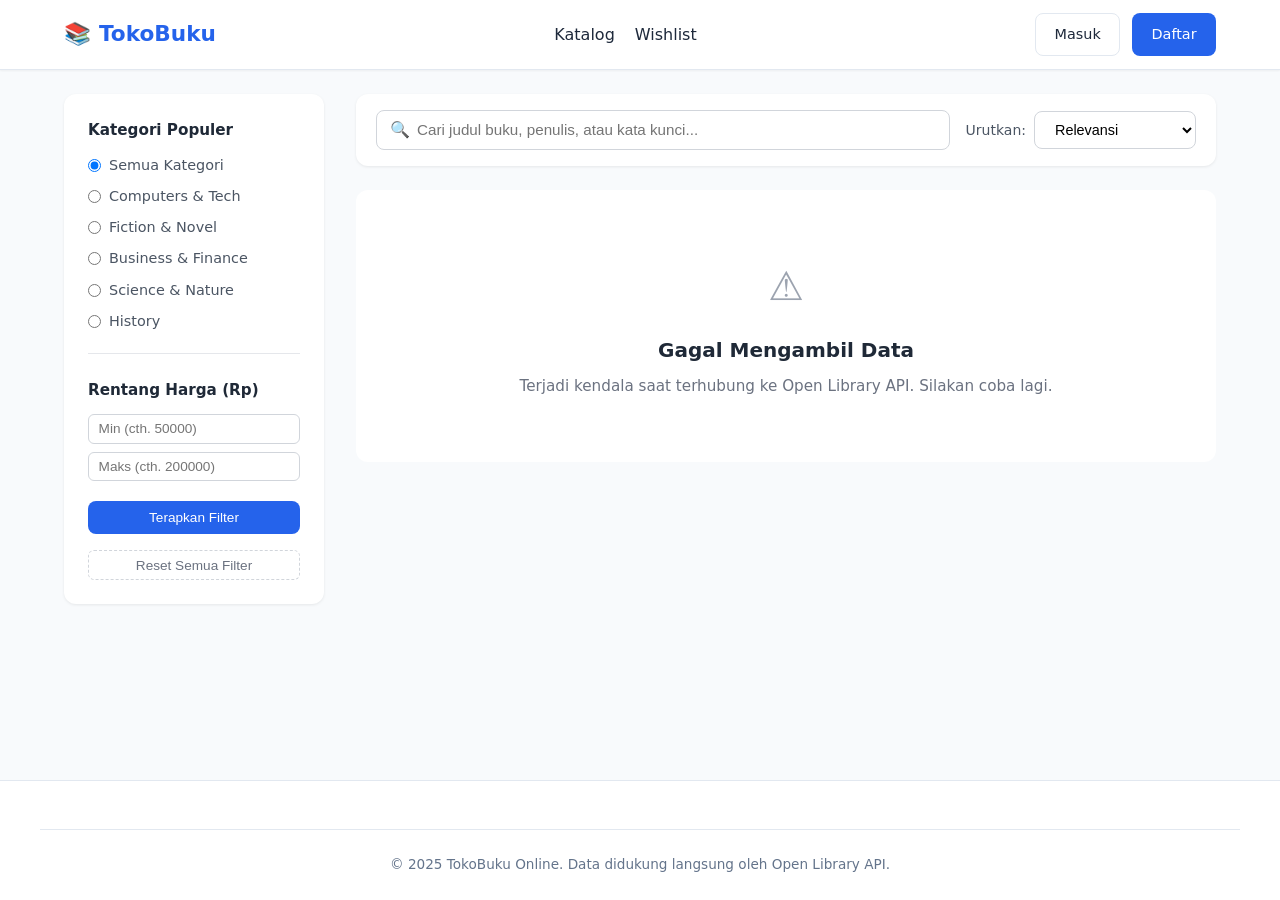
==== index.html @ 6f8fcbac "(no commit message provided) Co-authored-by: aider (gemini/gemini-3.5-flash) <aider@aider.chat>" ====
<!DOCTYPE html>
<html lang="id">
<head>
  <meta charset="UTF-8">
  <meta name="viewport" content="width=device-width, initial-scale=1.0">
  <title>Katalog Buku Online - Temukan Buku Favoritmu</title>
  <link rel="stylesheet" href="css/main.css">
  <link rel="stylesheet" href="css/catalog.css">
</head>
<body>
  <!-- Header / Navigation -->
  <header class="navbar">
    <div class="container">
      <a href="index.html" class="navbar-brand">
        📚 <span>TokoBuku</span>
      </a>

      <nav class="navbar-nav">
        <a href="index.html" class="nav-link">Katalog</a>
        <a href="wishlist.html" class="nav-link">Wishlist</a>
      </nav>

      <div class="navbar-user" id="authNavContainer">
        <!-- Dynamic via auth status -->
        <a href="login.html" class="btn btn-outline" id="navLoginBtn">Masuk</a>
        <a href="register.html" class="btn btn-primary" id="navRegisterBtn">Daftar</a>
      </div>
    </div>
  </header>

  <!-- Main Catalog Content -->
  <main class="container catalog-container">
    <!-- Filter Sidebar -->
    <aside class="catalog-sidebar">
      <div class="filter-section">
        <div class="filter-title">
          <span>Kategori Populer</span>
        </div>
        <div class="filter-options" id="categoryFilterGroup">
          <label class="filter-option">
            <input type="radio" name="category" value="" checked>
            <span>Semua Kategori</span>
          </label>
          <label class="filter-option">
            <input type="radio" name="category" value="Computers">
            <span>Computers &amp; Tech</span>
          </label>
          <label class="filter-option">
            <input type="radio" name="category" value="Fiction">
            <span>Fiction &amp; Novel</span>
          </label>
          <label class="filter-option">
            <input type="radio" name="category" value="Business">
            <span>Business &amp; Finance</span>
          </label>
          <label class="filter-option">
            <input type="radio" name="category" value="Science">
            <span>Science &amp; Nature</span>
          </label>
          <label class="filter-option">
            <input type="radio" name="category" value="History">
            <span>History</span>
          </label>
        </div>
      </div>

      <div class="filter-section">
        <div class="filter-title">
          <span>Rentang Harga (Rp)</span>
        </div>
        <div class="price-range-inputs">
          <div class="price-input-group">
            <input type="number" id="minPriceInput" placeholder="Min (cth. 50000)" min="0" step="5000">
          </div>
          <div class="price-input-group">
            <input type="number" id="maxPriceInput" placeholder="Maks (cth. 200000)" min="0" step="5000">
          </div>
          <button type="button" class="btn btn-primary btn-filter-apply" id="applyPriceFilterBtn">Terapkan Filter</button>
          <button type="button" class="btn-filter-reset" id="resetFilterBtn">Reset Semua Filter</button>
        </div>
      </div>
    </aside>

    <!-- Catalog Main Area -->
    <section class="catalog-content">
      <!-- Toolbar: Search Bar & Sorting -->
      <div class="catalog-toolbar">
        <div class="search-box-wrapper">
          <span class="search-icon">🔍</span>
          <input type="text" id="searchInput" class="search-input" placeholder="Cari judul buku, penulis, atau kata kunci...">
        </div>

        <div class="sort-wrapper">
          <label for="sortSelect" class="sort-label">Urutkan:</label>
          <select id="sortSelect" class="sort-select">
            <option value="default">Relevansi</option>
            <option value="price-asc">Harga: Termurah</option>
            <option value="price-desc">Harga: Termahal</option>
            <option value="title-asc">Judul (A-Z)</option>
          </select>
        </div>
      </div>

      <!-- Books Grid Container -->
      <div class="books-grid" id="booksGrid">
        <!-- Rendered dynamically -->
      </div>
    </section>
  </main>

  <footer class="footer">
    <div class="container footer-bottom">
      <p>&copy; 2025 TokoBuku Online. Data didukung langsung oleh Open Library API.</p>
    </div>
  </footer>

  <script type="module" src="js/pages/catalog.js"></script>
</body>
</html>
---- css/main.css ----
:root {
  --primary-color: #2563eb;
  --primary-hover: #1d4ed8;
  --secondary-color: #64748b;
  --secondary-hover: #475569;
  --background-color: #f8fafc;
  --card-background: #ffffff;
  --text-color: #1e293b;
  --text-muted: #64748b;
  --border-color: #e2e8f0;
  --success-color: #16a34a;
  --success-bg: #dcfce7;
  --danger-color: #dc2626;
  --danger-bg: #fee2e2;
  --font-family: 'Inter', system-ui, -apple-system, BlinkMacSystemFont, 'Segoe UI', Roboto, Oxygen, Ubuntu, Cantarell, sans-serif;
  --container-width: 1200px;
  --header-height: 70px;
  --shadow-sm: 0 1px 2px 0 rgba(0, 0, 0, 0.05);
  --shadow-md: 0 4px 6px -1px rgba(0, 0, 0, 0.1), 0 2px 4px -1px rgba(0, 0, 0, 0.06);
  --transition: all 0.2s ease-in-out;
  --radius: 8px;
}

* {
  box-sizing: border-box;
  margin: 0;
  padding: 0;
}

body {
  font-family: var(--font-family);
  background-color: var(--background-color);
  color: var(--text-color);
  line-height: 1.6;
  min-height: 100vh;
  display: flex;
  flex-direction: column;
}

main {
  flex: 1;
}

a {
  color: inherit;
  text-decoration: none;
}

img {
  max-width: 100%;
  height: auto;
  display: block;
}

ul {
  list-style: none;
}

.container {
  width: 100%;
  max-width: var(--container-width);
  margin-left: auto;
  margin-right: auto;
  padding-left: 1.5rem;
  padding-right: 1.5rem;
}

/* Navbar */
.navbar {
  height: var(--header-height);
  background-color: var(--card-background);
  border-bottom: 1px solid var(--border-color);
  position: sticky;
  top: 0;
  z-index: 1000;
  box-shadow: var(--shadow-sm);
}

.navbar .container {
  height: 100%;
  display: flex;
  align-items: center;
  justify-content: space-between;
  gap: 1.5rem;
}

.navbar-brand {
  font-size: 1.35rem;
  font-weight: 700;
  color: var(--primary-color);
  display: flex;
  align-items: center;
  gap: 0.5rem;
}

.navbar-nav {
  display: flex;
  align-items: center;
  gap: 1.25rem;
}

.nav-link {
  font-weight: 500;
  color: var(--text-color);
  transition: var(--transition);
}

.nav-link:hover {
  color: var(--primary-color);
}

.navbar-search {
  flex: 1;
  max-width: 420px;
  position: relative;
}

.navbar-search input {
  width: 100%;
  padding: 0.55rem 1rem;
  padding-right: 2.5rem;
  border-radius: var(--radius);
  border: 1px solid var(--border-color);
  background-color: var(--background-color);
  font-size: 0.9rem;
  outline: none;
  transition: var(--transition);
}

.navbar-search input:focus {
  border-color: var(--primary-color);
  background-color: var(--card-background);
  box-shadow: 0 0 0 3px rgba(37, 99, 235, 0.15);
}

.navbar-user {
  display: flex;
  align-items: center;
  gap: 0.75rem;
}

/* Footer */
.footer {
  background-color: var(--card-background);
  border-top: 1px solid var(--border-color);
  padding: 3rem 0 1.5rem 0;
  margin-top: auto;
}

.footer-grid {
  display: grid;
  grid-template-columns: 2fr repeat(2, 1fr);
  gap: 2rem;
  margin-bottom: 2rem;
}

.footer-brand h3 {
  color: var(--primary-color);
  margin-bottom: 0.75rem;
}

.footer-brand p {
  color: var(--text-muted);
  font-size: 0.9rem;
  max-width: 320px;
}

.footer-links h4 {
  font-size: 1rem;
  margin-bottom: 0.75rem;
  color: var(--text-color);
}

.footer-links ul li {
  margin-bottom: 0.5rem;
}

.footer-links a {
  color: var(--text-muted);
  font-size: 0.9rem;
  transition: var(--transition);
}

.footer-links a:hover {
  color: var(--primary-color);
}

.footer-bottom {
  border-top: 1px solid var(--border-color);
  padding-top: 1.5rem;
  text-align: center;
  color: var(--text-muted);
  font-size: 0.85rem;
}

/* Buttons */
.btn {
  display: inline-flex;
  align-items: center;
  justify-content: center;
  gap: 0.5rem;
  padding: 0.55rem 1.15rem;
  font-size: 0.9rem;
  font-weight: 500;
  border-radius: var(--radius);
  border: 1px solid transparent;
  cursor: pointer;
  transition: var(--transition);
  text-align: center;
}

.btn-primary {
  background-color: var(--primary-color);
  color: #ffffff;
}

.btn-primary:hover {
  background-color: var(--primary-hover);
}

.btn-outline {
  border-color: var(--border-color);
  background-color: transparent;
  color: var(--text-color);
}

.btn-outline:hover {
  border-color: var(--primary-color);
  color: var(--primary-color);
  background-color: rgba(37, 99, 235, 0.05);
}

/* Badges */
.badge {
  display: inline-flex;
  align-items: center;
  padding: 0.25rem 0.6rem;
  border-radius: 9999px;
  font-size: 0.75rem;
  font-weight: 600;
}

.badge-success {
  background-color: var(--success-bg);
  color: var(--success-color);
}

.badge-danger {
  background-color: var(--danger-bg);
  color: var(--danger-color);
}

/* Utilities */
.hidden {
  display: none !important;
}

.text-muted {
  color: var(--text-muted);
}

.shadow {
  box-shadow: var(--shadow-md);
}

@media (max-width: 768px) {
  .footer-grid {
    grid-template-columns: 1fr;
  }

  .navbar-search {
    display: none;
  }
}
---- css/catalog.css ----
/* ==========================================================================
   Catalog Page Styling
   ========================================================================== */

.catalog-container {
  display: grid;
  grid-template-columns: 260px 1fr;
  gap: 2rem;
  margin-top: 1.5rem;
  margin-bottom: 3rem;
}

/* Sidebar Filter */
.catalog-sidebar {
  background-color: var(--color-surface, #ffffff);
  border-radius: var(--radius-lg, 0.75rem);
  padding: 1.5rem;
  box-shadow: 0 1px 3px rgba(0, 0, 0, 0.08);
  height: fit-content;
  position: sticky;
  top: 5rem;
}

.filter-section {
  margin-bottom: 1.5rem;
  padding-bottom: 1.25rem;
  border-bottom: 1px solid var(--color-border, #e5e7eb);
}

.filter-section:last-child {
  margin-bottom: 0;
  padding-bottom: 0;
  border-bottom: none;
}

.filter-title {
  font-size: 0.95rem;
  font-weight: 700;
  color: var(--color-text, #1f2937);
  margin-bottom: 0.75rem;
  display: flex;
  align-items: center;
  justify-content: space-between;
}

.filter-options {
  display: flex;
  flex-direction: column;
  gap: 0.5rem;
}

.filter-option {
  display: flex;
  align-items: center;
  gap: 0.5rem;
  font-size: 0.9rem;
  color: var(--color-text-muted, #4b5563);
  cursor: pointer;
}

.filter-option input[type="radio"],
.filter-option input[type="checkbox"] {
  cursor: pointer;
}

.price-range-inputs {
  display: flex;
  flex-direction: column;
  gap: 0.5rem;
}

.price-input-group {
  display: flex;
  align-items: center;
  gap: 0.5rem;
}

.price-input-group input {
  width: 100%;
  padding: 0.4rem 0.6rem;
  font-size: 0.85rem;
  border: 1px solid var(--color-border, #d1d5db);
  border-radius: var(--radius-sm, 0.375rem);
}

.btn-filter-apply {
  width: 100%;
  margin-top: 0.75rem;
  padding: 0.5rem;
  font-size: 0.85rem;
}

.btn-filter-reset {
  width: 100%;
  margin-top: 0.5rem;
  padding: 0.4rem;
  font-size: 0.85rem;
  background-color: transparent;
  color: var(--color-text-muted, #6b7280);
  border: 1px dashed var(--color-border, #d1d5db);
  cursor: pointer;
  border-radius: var(--radius-sm, 0.375rem);
}

.btn-filter-reset:hover {
  background-color: #f3f4f6;
  color: #1f2937;
}

/* Catalog Main Content */
.catalog-content {
  display: flex;
  flex-direction: column;
  gap: 1.5rem;
}

/* Search Bar & Toolbar */
.catalog-toolbar {
  display: flex;
  flex-wrap: wrap;
  align-items: center;
  justify-content: space-between;
  gap: 1rem;
  background-color: var(--color-surface, #ffffff);
  padding: 1rem 1.25rem;
  border-radius: var(--radius-lg, 0.75rem);
  box-shadow: 0 1px 3px rgba(0, 0, 0, 0.08);
}

.search-box-wrapper {
  flex: 1;
  min-width: 260px;
  position: relative;
}

.search-input {
  width: 100%;
  padding: 0.65rem 1rem 0.65rem 2.5rem;
  font-size: 0.95rem;
  border: 1px solid var(--color-border, #d1d5db);
  border-radius: var(--radius-md, 0.5rem);
  outline: none;
  transition: border-color 0.2s, box-shadow 0.2s;
}

.search-input:focus {
  border-color: var(--color-primary, #3b82f6);
  box-shadow: 0 0 0 3px rgba(59, 130, 246, 0.15);
}

.search-icon {
  position: absolute;
  left: 0.85rem;
  top: 50%;
  transform: translateY(-50%);
  color: #9ca3af;
  pointer-events: none;
}

.sort-wrapper {
  display: flex;
  align-items: center;
  gap: 0.5rem;
}

.sort-label {
  font-size: 0.875rem;
  color: var(--color-text-muted, #4b5563);
  white-space: nowrap;
}

.sort-select {
  padding: 0.55rem 1rem;
  font-size: 0.9rem;
  border: 1px solid var(--color-border, #d1d5db);
  border-radius: var(--radius-md, 0.5rem);
  background-color: #fff;
  cursor: pointer;
  outline: none;
}

/* Books Grid */
.books-grid {
  display: grid;
  grid-template-columns: repeat(auto-fill, minmax(220px, 1fr));
  gap: 1.5rem;
}

.book-card {
  background-color: var(--color-surface, #ffffff);
  border-radius: var(--radius-lg, 0.75rem);
  border: 1px solid var(--color-border, #e5e7eb);
  overflow: hidden;
  display: flex;
  flex-direction: column;
  transition: transform 0.2s ease, box-shadow 0.2s ease;
  position: relative;
}

.book-card:hover {
  transform: translateY(-4px);
  box-shadow: 0 10px 15px -3px rgba(0, 0, 0, 0.1), 0 4px 6px -2px rgba(0, 0, 0, 0.05);
}

.book-card-cover-wrap {
  position: relative;
  width: 100%;
  height: 250px;
  background-color: #f3f4f6;
  display: flex;
  align-items: center;
  justify-content: center;
  overflow: hidden;
}

.book-card-cover {
  width: auto;
  height: 90%;
  max-width: 80%;
  object-fit: contain;
  transition: transform 0.3s;
  box-shadow: 0 4px 6px rgba(0, 0, 0, 0.1);
}

.book-card:hover .book-card-cover {
  transform: scale(1.05);
}

.book-card-badge {
  position: absolute;
  top: 0.75rem;
  right: 0.75rem;
  padding: 0.25rem 0.5rem;
  font-size: 0.75rem;
  font-weight: 600;
  border-radius: var(--radius-sm, 0.375rem);
  background: rgba(0, 0, 0, 0.65);
  color: #fff;
  backdrop-filter: blur(4px);
}

.book-card-body {
  padding: 1.25rem;
  display: flex;
  flex-direction: column;
  flex: 1;
}

.book-card-category {
  font-size: 0.75rem;
  text-transform: uppercase;
  letter-spacing: 0.05em;
  color: var(--color-primary, #3b82f6);
  font-weight: 600;
  margin-bottom: 0.35rem;
}

.book-card-title {
  font-size: 1rem;
  font-weight: 700;
  line-height: 1.35;
  color: var(--color-text, #111827);
  margin-bottom: 0.35rem;
  display: -webkit-box;
  -webkit-line-clamp: 2;
  -webkit-box-orient: vertical;
  overflow: hidden;
  height: 2.7em;
}

.book-card-author {
  font-size: 0.85rem;
  color: var(--color-text-muted, #6b7280);
  margin-bottom: 0.75rem;
  white-space: nowrap;
  overflow: hidden;
  text-overflow: ellipsis;
}

.book-card-rating {
  display: flex;
  align-items: center;
  gap: 0.25rem;
  font-size: 0.85rem;
  color: #f59e0b;
  margin-bottom: 0.75rem;
}

.book-card-rating span {
  color: var(--color-text-muted, #6b7280);
  font-size: 0.8rem;
}

.book-card-footer {
  margin-top: auto;
  display: flex;
  align-items: center;
  justify-content: space-between;
  padding-top: 0.75rem;
  border-top: 1px solid #f3f4f6;
}

.book-card-price {
  font-size: 1.1rem;
  font-weight: 700;
  color: var(--color-primary, #1e40af);
}

.book-card-btn {
  padding: 0.45rem 0.85rem;
  font-size: 0.85rem;
  border-radius: var(--radius-md, 0.375rem);
  text-decoration: none;
  font-weight: 600;
}

/* Empty & Loading States */
.catalog-state {
  text-align: center;
  padding: 4rem 1.5rem;
  background-color: var(--color-surface, #ffffff);
  border-radius: var(--radius-lg, 0.75rem);
  grid-column: 1 / -1;
}

.catalog-state-icon {
  font-size: 2.5rem;
  margin-bottom: 1rem;
  color: #9ca3af;
}

.catalog-state-title {
  font-size: 1.25rem;
  font-weight: 700;
  color: var(--color-text, #1f2937);
  margin-bottom: 0.5rem;
}

.catalog-state-desc {
  font-size: 0.95rem;
  color: var(--color-text-muted, #6b7280);
}

/* Responsive */
@media (max-width: 900px) {
  .catalog-container {
    grid-template-columns: 1fr;
  }

  .catalog-sidebar {
    position: static;
  }
}
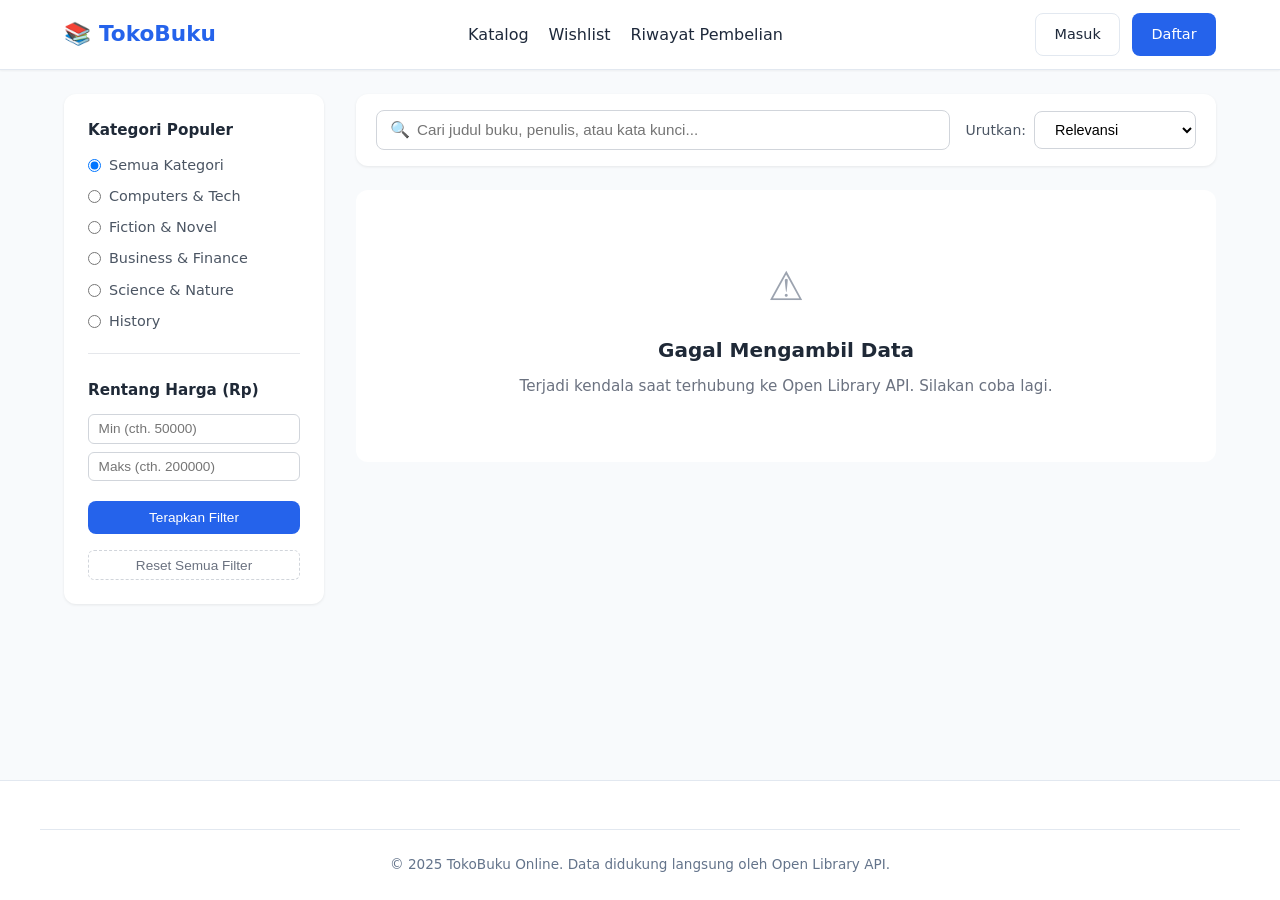
==== commit 9cd7ae31: "mengubah navbar riwayat pembelian" ====
--- a/index.html
+++ b/index.html
@@ -18,6 +18,7 @@
       <nav class="navbar-nav">
         <a href="index.html" class="nav-link">Katalog</a>
         <a href="wishlist.html" class="nav-link">Wishlist</a>
+        <a href="history.html" class="nav-link">Riwayat Pembelian</a>
       </nav>
 
       <div class="navbar-user" id="authNavContainer">
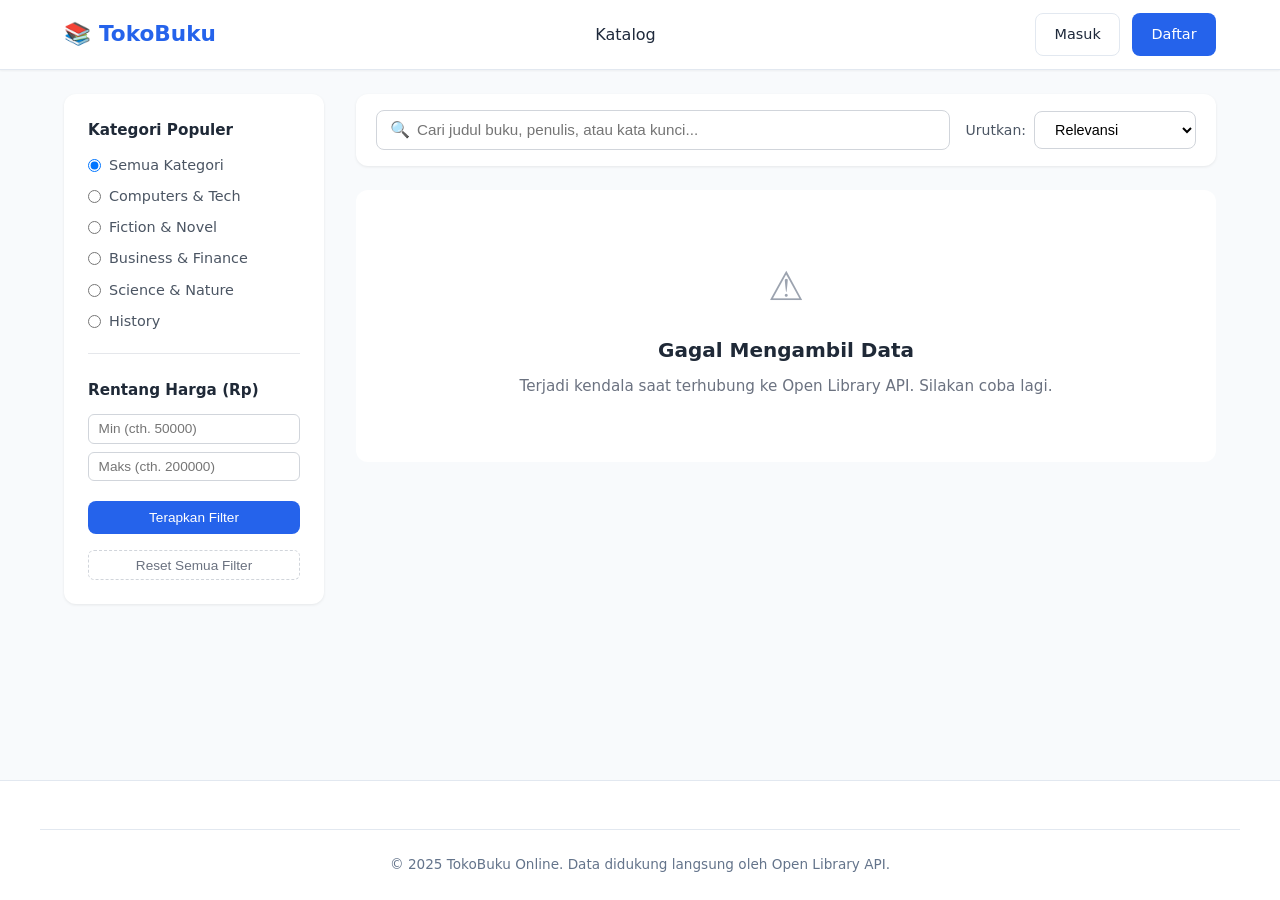
==== commit 27a40619: "fix auth" ====
--- a/index.html
+++ b/index.html
@@ -17,8 +17,6 @@
 
       <nav class="navbar-nav">
         <a href="index.html" class="nav-link">Katalog</a>
-        <a href="wishlist.html" class="nav-link">Wishlist</a>
-        <a href="history.html" class="nav-link">Riwayat Pembelian</a>
       </nav>
 
       <div class="navbar-user" id="authNavContainer">
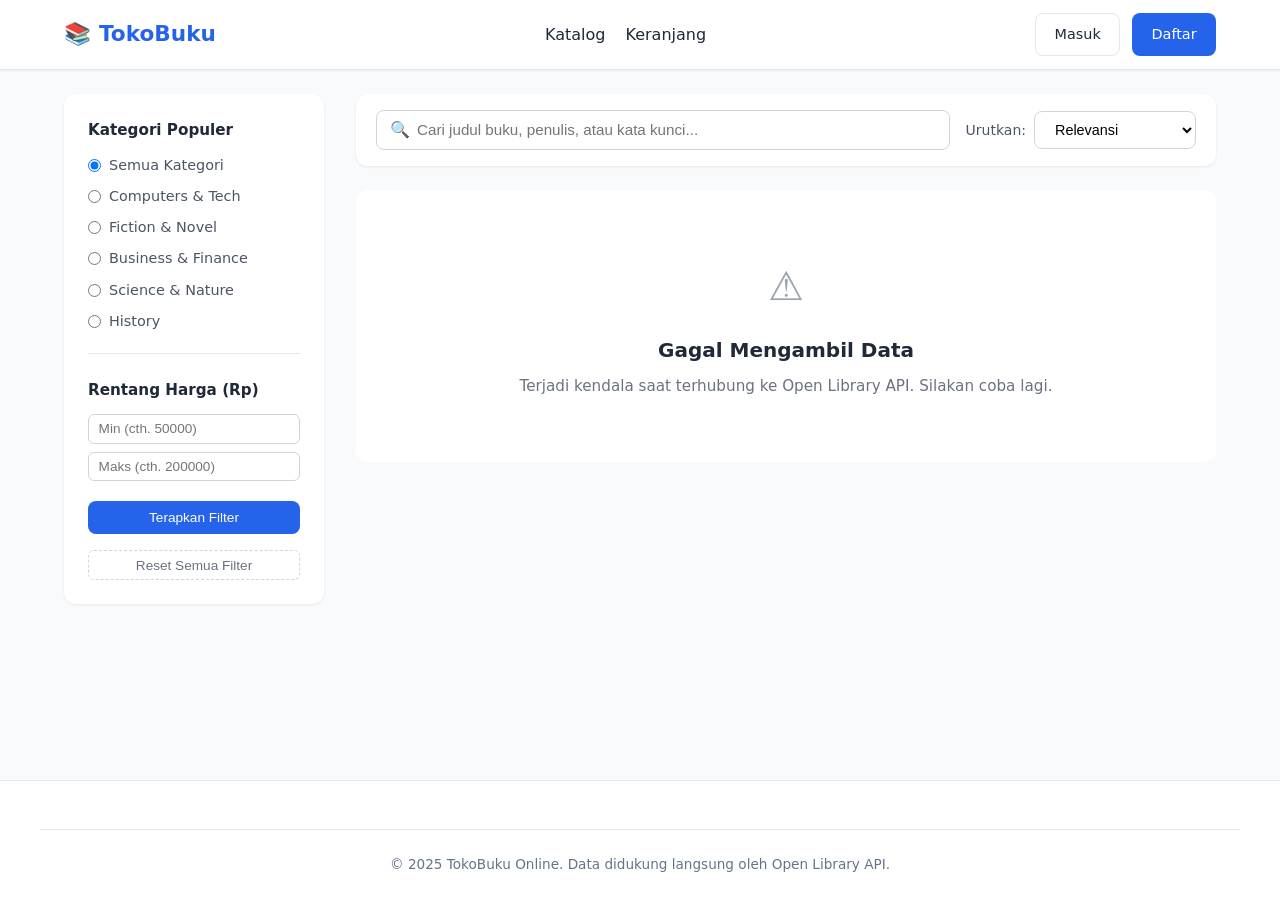
==== commit 8afb813d: "add cart feature" ====
--- a/index.html
+++ b/index.html
@@ -17,6 +17,7 @@
 
       <nav class="navbar-nav">
         <a href="index.html" class="nav-link">Katalog</a>
+        <a href="cart.html" class="nav-link">Keranjang</a>
       </nav>
 
       <div class="navbar-user" id="authNavContainer">
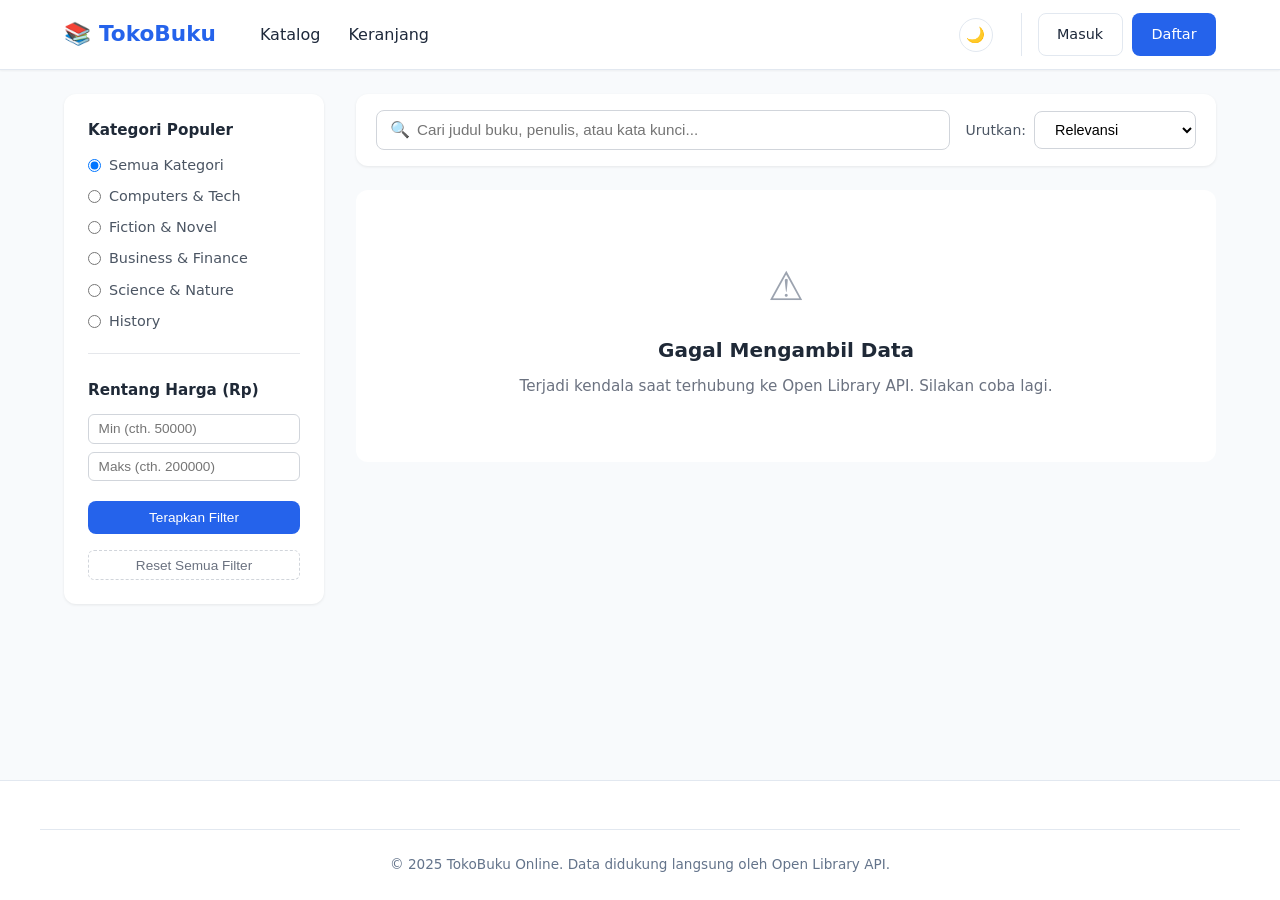
==== commit 2fa3b677: "add dark-mode feature" ====
--- a/index.html
+++ b/index.html
@@ -16,12 +16,12 @@
       </a>
 
       <nav class="navbar-nav">
-        <a href="index.html" class="nav-link">Katalog</a>
+        <a href="index.html" class="nav-link active">Katalog</a>
         <a href="cart.html" class="nav-link">Keranjang</a>
       </nav>
 
-      <div class="navbar-user" id="authNavContainer">
-        <!-- Dynamic via auth status -->
+      <button id="darkModeToggle" class="btn-dark-toggle" title="Ganti ke Mode Gelap" aria-label="Ganti ke Mode Gelap">🌙</button>
+      <div class="navbar-user" id="authNavContainer">        <!-- Dynamic via auth status -->
         <a href="login.html" class="btn btn-outline" id="navLoginBtn">Masuk</a>
         <a href="register.html" class="btn btn-primary" id="navRegisterBtn">Daftar</a>
       </div>
@@ -115,5 +115,6 @@
   </footer>
 
   <script type="module" src="js/pages/catalog.js"></script>
+  <script type="module" src="js/utils/darkMode.js"></script>
 </body>
 </html>
--- a/css/main.css
+++ b/css/main.css
@@ -80,8 +80,7 @@
   height: 100%;
   display: flex;
   align-items: center;
-  justify-content: space-between;
-  gap: 1.5rem;
+  gap: 0;
 }
 
 .navbar-brand {
@@ -91,22 +90,35 @@
   display: flex;
   align-items: center;
   gap: 0.5rem;
+  padding-right: 2rem;
+  flex-shrink: 0;
 }
 
 .navbar-nav {
   display: flex;
   align-items: center;
-  gap: 1.25rem;
+  gap: 0.25rem;
+  flex: 1;
 }
 
 .nav-link {
   font-weight: 500;
   color: var(--text-color);
   transition: var(--transition);
+  padding: 0.4rem 0.75rem;
+  border-radius: var(--radius);
+  white-space: nowrap;
 }
 
 .nav-link:hover {
   color: var(--primary-color);
+  background-color: rgba(37, 99, 235, 0.07);
+}
+
+.nav-link.active {
+  color: var(--primary-color);
+  background-color: rgba(37, 99, 235, 0.1);
+  font-weight: 600;
 }
 
 .navbar-search {
@@ -136,7 +148,11 @@
 .navbar-user {
   display: flex;
   align-items: center;
-  gap: 0.75rem;
+  gap: 0.6rem;
+  padding-left: 1rem;
+  border-left: 1px solid var(--border-color);
+  margin-left: 1rem;
+  flex-shrink: 0;
 }
 
 /* Footer */
@@ -272,3 +288,62 @@
     display: none;
   }
 }
+
+/* =============================================
+   Dark Mode Variables & Token
+   ============================================= */
+
+[data-theme="dark"] {
+  --primary-color:    #60a5fa;
+  --primary-hover:    #93c5fd;
+  --secondary-color:  #94a3b8;
+  --secondary-hover:  #cbd5e1;
+  --background-color: #0f172a;
+  --card-background:  #1e293b;
+  --text-color:       #e2e8f0;
+  --text-muted:       #94a3b8;
+  --border-color:     #334155;
+  --success-color:    #4ade80;
+  --success-bg:       #14532d;
+  --danger-color:     #f87171;
+  --danger-bg:        #7f1d1d;
+  --shadow-sm:        0 1px 2px 0 rgba(0, 0, 0, 0.4);
+  --shadow-md:        0 4px 6px -1px rgba(0, 0, 0, 0.5), 0 2px 4px -1px rgba(0, 0, 0, 0.3);
+}
+
+/* Dark Mode Toggle Button */
+.btn-dark-toggle {
+  background: transparent;
+  border: 1px solid var(--border-color);
+  border-radius: 50%;
+  width: 34px;
+  height: 34px;
+  font-size: 0.95rem;
+  cursor: pointer;
+  display: flex;
+  align-items: center;
+  justify-content: center;
+  transition: var(--transition);
+  color: var(--text-color);
+  flex-shrink: 0;
+  margin-left: auto;
+  margin-right: 0.75rem;
+}
+
+.btn-dark-toggle:hover {
+  background: var(--border-color);
+}
+/* Dark mode navbar overrides */
+[data-theme="dark"] .nav-link:hover {
+  background-color: rgba(96, 165, 250, 0.1);
+}
+
+[data-theme="dark"] .nav-link.active {
+  background-color: rgba(96, 165, 250, 0.15);
+  color: var(--primary-color);
+}
+
+[data-theme="dark"] .navbar-user {
+  border-left-color: var(--border-color);
+}
+
--- a/css/catalog.css
+++ b/css/catalog.css
@@ -351,3 +351,73 @@
     position: static;
   }
 }
+
+/* =============================================
+   Dark Mode Overrides — Catalog
+   ============================================= */
+[data-theme="dark"] .catalog-sidebar,
+[data-theme="dark"] .catalog-toolbar {
+  background-color: var(--card-background);
+  box-shadow: var(--shadow-sm);
+}
+
+[data-theme="dark"] .filter-section {
+  border-bottom-color: var(--border-color);
+}
+
+[data-theme="dark"] .filter-title,
+[data-theme="dark"] .filter-option {
+  color: var(--text-color);
+}
+
+[data-theme="dark"] .price-input-group input,
+[data-theme="dark"] .search-input,
+[data-theme="dark"] .sort-select {
+  background-color: var(--background-color);
+  border-color: var(--border-color);
+  color: var(--text-color);
+}
+
+[data-theme="dark"] .search-input:focus {
+  border-color: var(--primary-color);
+  box-shadow: 0 0 0 3px rgba(96, 165, 250, 0.2);
+}
+
+[data-theme="dark"] .btn-filter-reset {
+  border-color: var(--border-color);
+  color: var(--text-muted);
+}
+
+[data-theme="dark"] .btn-filter-reset:hover {
+  background-color: var(--border-color);
+  color: var(--text-color);
+}
+
+[data-theme="dark"] .sort-label {
+  color: var(--text-muted);
+}
+
+[data-theme="dark"] .book-card {
+  background-color: var(--card-background);
+  border-color: var(--border-color);
+}
+
+[data-theme="dark"] .book-card-cover-wrap {
+  background-color: #0f172a;
+}
+
+[data-theme="dark"] .book-card-title {
+  color: var(--text-color);
+}
+
+[data-theme="dark"] .book-card-author {
+  color: var(--text-muted);
+}
+
+[data-theme="dark"] .catalog-state {
+  color: var(--text-color);
+}
+
+[data-theme="dark"] .catalog-state-desc {
+  color: var(--text-muted);
+}
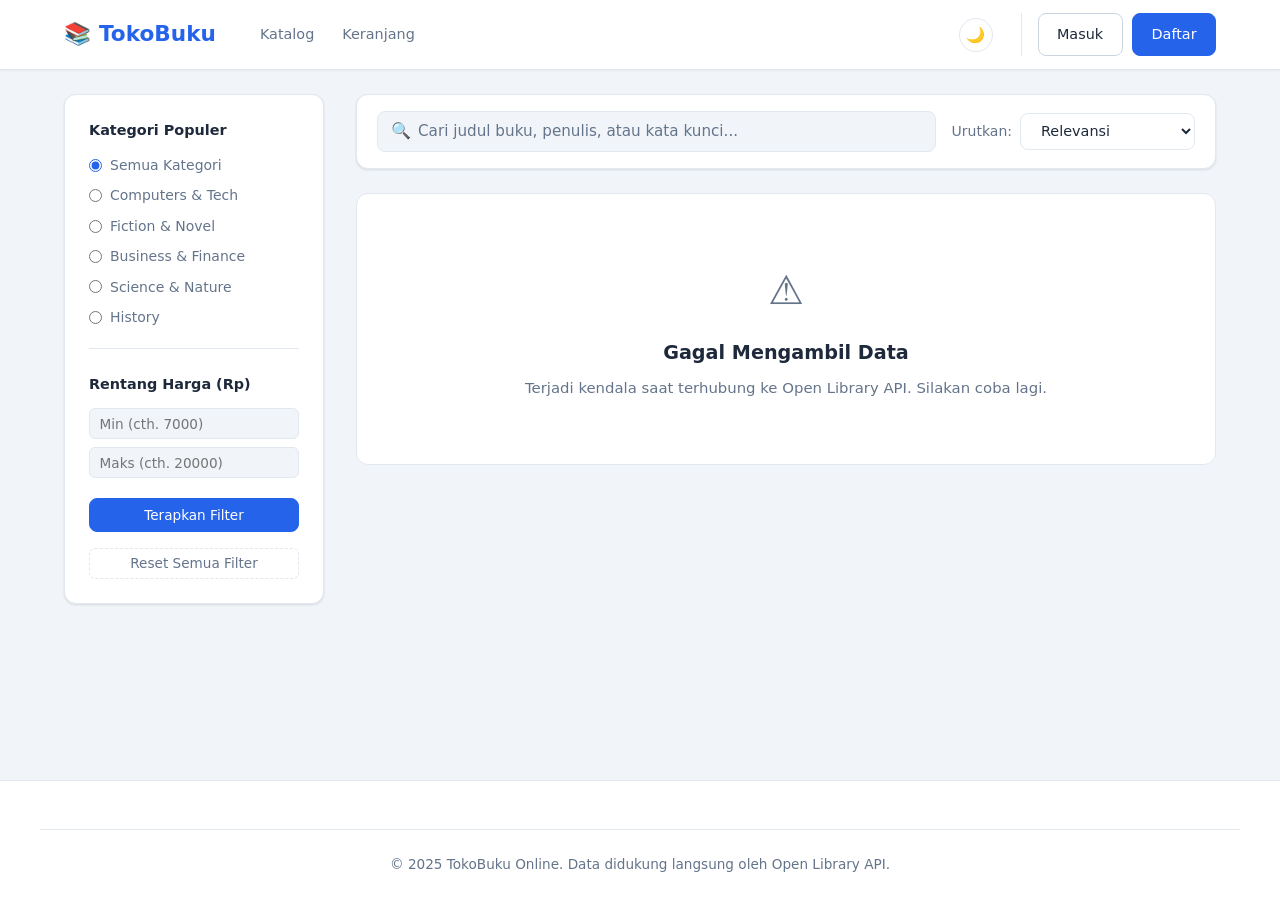
==== commit 2a8a5c31: "menurunkan harga buku" ====
--- a/index.html
+++ b/index.html
@@ -70,10 +70,10 @@
         </div>
         <div class="price-range-inputs">
           <div class="price-input-group">
-            <input type="number" id="minPriceInput" placeholder="Min (cth. 50000)" min="0" step="5000">
+            <input type="number" id="minPriceInput" placeholder="Min (cth. 7000)" min="0" step="1000">
           </div>
           <div class="price-input-group">
-            <input type="number" id="maxPriceInput" placeholder="Maks (cth. 200000)" min="0" step="5000">
+            <input type="number" id="maxPriceInput" placeholder="Maks (cth. 20000)" min="0" step="1000">
           </div>
           <button type="button" class="btn btn-primary btn-filter-apply" id="applyPriceFilterBtn">Terapkan Filter</button>
           <button type="button" class="btn-filter-reset" id="resetFilterBtn">Reset Semua Filter</button>
--- a/css/main.css
+++ b/css/main.css
@@ -1,79 +1,143 @@
+/* ==========================================================================
+   MAIN CSS — Token System, Reset, Shared Components
+   ========================================================================== */
+
+/* ---- Design Tokens (Light Mode) ---- */
 :root {
-  --primary-color: #2563eb;
-  --primary-hover: #1d4ed8;
-  --secondary-color: #64748b;
-  --secondary-hover: #475569;
-  --background-color: #f8fafc;
-  --card-background: #ffffff;
-  --text-color: #1e293b;
-  --text-muted: #64748b;
-  --border-color: #e2e8f0;
-  --success-color: #16a34a;
-  --success-bg: #dcfce7;
-  --danger-color: #dc2626;
-  --danger-bg: #fee2e2;
-  --font-family: 'Inter', system-ui, -apple-system, BlinkMacSystemFont, 'Segoe UI', Roboto, Oxygen, Ubuntu, Cantarell, sans-serif;
-  --container-width: 1200px;
-  --header-height: 70px;
-  --shadow-sm: 0 1px 2px 0 rgba(0, 0, 0, 0.05);
-  --shadow-md: 0 4px 6px -1px rgba(0, 0, 0, 0.1), 0 2px 4px -1px rgba(0, 0, 0, 0.06);
-  --transition: all 0.2s ease-in-out;
-  --radius: 8px;
-}
-
-* {
-  box-sizing: border-box;
-  margin: 0;
-  padding: 0;
-}
+  /* Brand */
+  --primary:        #2563eb;
+  --primary-hover:  #1d4ed8;
+  --primary-subtle: rgba(37, 99, 235, 0.08);
+
+  /* Surface */
+  --bg:       #f1f5f9;
+  --surface:  #ffffff;
+  --surface-2:#f8fafc;
+
+  /* Text */
+  --text:         #1e293b;
+  --text-muted:   #64748b;
+  --text-inverse: #ffffff;
+
+  /* Border */
+  --border:   #e2e8f0;
+  --border-2: #cbd5e1;
+
+  /* Accent — success */
+  --success:        #16a34a;
+  --success-bg:     #dcfce7;
+  --success-border: rgba(22, 163, 74, 0.25);
+
+  /* Accent — danger */
+  --danger:        #dc2626;
+  --danger-bg:     #fee2e2;
+  --danger-border: rgba(220, 38, 38, 0.25);
+
+  /* Accent — warning */
+  --warning:    #d97706;
+  --warning-bg: #fef3c7;
+
+  /* Accent — info (blue tint) */
+  --info:    #2563eb;
+  --info-bg: #eff6ff;
+  --info-border: #bfdbfe;
+
+  /* Elevation */
+  --shadow-xs: 0 1px 2px rgba(0,0,0,.05);
+  --shadow-sm: 0 1px 3px rgba(0,0,0,.08), 0 1px 2px rgba(0,0,0,.04);
+  --shadow-md: 0 4px 6px -1px rgba(0,0,0,.1), 0 2px 4px -1px rgba(0,0,0,.06);
+  --shadow-lg: 0 10px 24px -4px rgba(0,0,0,.12), 0 4px 8px -2px rgba(0,0,0,.06);
+
+  /* Radius */
+  --radius-sm: 6px;
+  --radius:    8px;
+  --radius-md: 10px;
+  --radius-lg: 12px;
+  --radius-xl: 16px;
+  --radius-full: 9999px;
+
+  /* Misc */
+  --transition: all 0.2s ease;
+  --font: 'Inter', system-ui, -apple-system, BlinkMacSystemFont, 'Segoe UI', Roboto, sans-serif;
+  --container: 1200px;
+  --navbar-h: 70px;
+}
+
+/* ---- Design Tokens (Dark Mode) ---- */
+[data-theme="dark"] {
+  --primary:        #60a5fa;
+  --primary-hover:  #93c5fd;
+  --primary-subtle: rgba(96, 165, 250, 0.1);
+
+  --bg:       #0f172a;
+  --surface:  #1e293b;
+  --surface-2:#162032;
+
+  --text:         #e2e8f0;
+  --text-muted:   #94a3b8;
+  --text-inverse: #0f172a;
+
+  --border:   #334155;
+  --border-2: #475569;
+
+  --success:        #4ade80;
+  --success-bg:     #14532d;
+  --success-border: rgba(74, 222, 128, 0.2);
+
+  --danger:        #f87171;
+  --danger-bg:     #7f1d1d;
+  --danger-border: rgba(248, 113, 113, 0.2);
+
+  --warning:    #fbbf24;
+  --warning-bg: #78350f;
+
+  --info:    #60a5fa;
+  --info-bg: #1e3a5f;
+  --info-border: #1d4ed8;
+
+  --shadow-xs: 0 1px 2px rgba(0,0,0,.3);
+  --shadow-sm: 0 1px 3px rgba(0,0,0,.4), 0 1px 2px rgba(0,0,0,.3);
+  --shadow-md: 0 4px 6px -1px rgba(0,0,0,.5), 0 2px 4px -1px rgba(0,0,0,.3);
+  --shadow-lg: 0 10px 24px -4px rgba(0,0,0,.5), 0 4px 8px -2px rgba(0,0,0,.3);
+}
+
+/* ---- Reset ---- */
+*, *::before, *::after { box-sizing: border-box; margin: 0; padding: 0; }
 
 body {
-  font-family: var(--font-family);
-  background-color: var(--background-color);
-  color: var(--text-color);
+  font-family: var(--font);
+  background-color: var(--bg);
+  color: var(--text);
   line-height: 1.6;
   min-height: 100vh;
   display: flex;
   flex-direction: column;
-}
-
-main {
-  flex: 1;
-}
-
-a {
-  color: inherit;
-  text-decoration: none;
-}
-
-img {
-  max-width: 100%;
-  height: auto;
-  display: block;
-}
-
-ul {
-  list-style: none;
-}
-
+  transition: background-color 0.25s ease, color 0.25s ease;
+}
+
+main  { flex: 1; }
+a     { color: inherit; text-decoration: none; }
+img   { max-width: 100%; height: auto; display: block; }
+ul    { list-style: none; }
+
+/* ---- Layout ---- */
 .container {
   width: 100%;
-  max-width: var(--container-width);
-  margin-left: auto;
-  margin-right: auto;
-  padding-left: 1.5rem;
-  padding-right: 1.5rem;
-}
-
-/* Navbar */
+  max-width: var(--container);
+  margin-inline: auto;
+  padding-inline: 1.5rem;
+}
+
+/* ---- Navbar ---- */
 .navbar {
-  height: var(--header-height);
-  background-color: var(--card-background);
-  border-bottom: 1px solid var(--border-color);
+  height: var(--navbar-h);
+  background-color: var(--surface);
+  border-bottom: 1px solid var(--border);
   position: sticky;
   top: 0;
   z-index: 1000;
-  box-shadow: var(--shadow-sm);
+  box-shadow: var(--shadow-xs);
+  transition: background-color 0.25s ease, border-color 0.25s ease;
 }
 
 .navbar .container {
@@ -86,7 +150,7 @@
 .navbar-brand {
   font-size: 1.35rem;
   font-weight: 700;
-  color: var(--primary-color);
+  color: var(--primary);
   display: flex;
   align-items: center;
   gap: 0.5rem;
@@ -103,7 +167,8 @@
 
 .nav-link {
   font-weight: 500;
-  color: var(--text-color);
+  font-size: 0.9rem;
+  color: var(--text-muted);
   transition: var(--transition);
   padding: 0.4rem 0.75rem;
   border-radius: var(--radius);
@@ -111,38 +176,14 @@
 }
 
 .nav-link:hover {
-  color: var(--primary-color);
-  background-color: rgba(37, 99, 235, 0.07);
+  color: var(--primary);
+  background-color: var(--primary-subtle);
 }
 
 .nav-link.active {
-  color: var(--primary-color);
-  background-color: rgba(37, 99, 235, 0.1);
+  color: var(--primary);
+  background-color: var(--primary-subtle);
   font-weight: 600;
-}
-
-.navbar-search {
-  flex: 1;
-  max-width: 420px;
-  position: relative;
-}
-
-.navbar-search input {
-  width: 100%;
-  padding: 0.55rem 1rem;
-  padding-right: 2.5rem;
-  border-radius: var(--radius);
-  border: 1px solid var(--border-color);
-  background-color: var(--background-color);
-  font-size: 0.9rem;
-  outline: none;
-  transition: var(--transition);
-}
-
-.navbar-search input:focus {
-  border-color: var(--primary-color);
-  background-color: var(--card-background);
-  box-shadow: 0 0 0 3px rgba(37, 99, 235, 0.15);
 }
 
 .navbar-user {
@@ -150,17 +191,38 @@
   align-items: center;
   gap: 0.6rem;
   padding-left: 1rem;
-  border-left: 1px solid var(--border-color);
+  border-left: 1px solid var(--border);
   margin-left: 1rem;
   flex-shrink: 0;
 }
 
-/* Footer */
+/* Dark mode toggle */
+.btn-dark-toggle {
+  background: transparent;
+  border: 1px solid var(--border);
+  border-radius: var(--radius-full);
+  width: 34px;
+  height: 34px;
+  font-size: 0.95rem;
+  cursor: pointer;
+  display: flex;
+  align-items: center;
+  justify-content: center;
+  transition: var(--transition);
+  color: var(--text);
+  flex-shrink: 0;
+  margin-left: auto;
+  margin-right: 0.75rem;
+}
+.btn-dark-toggle:hover { background: var(--border); }
+
+/* ---- Footer ---- */
 .footer {
-  background-color: var(--card-background);
-  border-top: 1px solid var(--border-color);
-  padding: 3rem 0 1.5rem 0;
+  background-color: var(--surface);
+  border-top: 1px solid var(--border);
+  padding: 3rem 0 1.5rem;
   margin-top: auto;
+  transition: background-color 0.25s ease;
 }
 
 .footer-grid {
@@ -170,46 +232,23 @@
   margin-bottom: 2rem;
 }
 
-.footer-brand h3 {
-  color: var(--primary-color);
-  margin-bottom: 0.75rem;
-}
-
-.footer-brand p {
-  color: var(--text-muted);
-  font-size: 0.9rem;
-  max-width: 320px;
-}
-
-.footer-links h4 {
-  font-size: 1rem;
-  margin-bottom: 0.75rem;
-  color: var(--text-color);
-}
-
-.footer-links ul li {
-  margin-bottom: 0.5rem;
-}
-
-.footer-links a {
-  color: var(--text-muted);
-  font-size: 0.9rem;
-  transition: var(--transition);
-}
-
-.footer-links a:hover {
-  color: var(--primary-color);
-}
+.footer-brand h3 { color: var(--primary); margin-bottom: 0.75rem; }
+.footer-brand p  { color: var(--text-muted); font-size: 0.9rem; max-width: 320px; }
+
+.footer-links h4 { font-size: 1rem; margin-bottom: 0.75rem; color: var(--text); }
+.footer-links ul li { margin-bottom: 0.5rem; }
+.footer-links a  { color: var(--text-muted); font-size: 0.9rem; transition: var(--transition); }
+.footer-links a:hover { color: var(--primary); }
 
 .footer-bottom {
-  border-top: 1px solid var(--border-color);
+  border-top: 1px solid var(--border);
   padding-top: 1.5rem;
   text-align: center;
   color: var(--text-muted);
   font-size: 0.85rem;
 }
 
-/* Buttons */
+/* ---- Buttons ---- */
 .btn {
   display: inline-flex;
   align-items: center;
@@ -223,127 +262,118 @@
   cursor: pointer;
   transition: var(--transition);
   text-align: center;
+  font-family: inherit;
 }
 
 .btn-primary {
-  background-color: var(--primary-color);
-  color: #ffffff;
-}
-
+  background-color: var(--primary);
+  color: var(--text-inverse);
+  border-color: var(--primary);
+}
 .btn-primary:hover {
   background-color: var(--primary-hover);
+  border-color: var(--primary-hover);
 }
 
 .btn-outline {
-  border-color: var(--border-color);
+  border-color: var(--border-2);
   background-color: transparent;
-  color: var(--text-color);
-}
-
+  color: var(--text);
+}
 .btn-outline:hover {
-  border-color: var(--primary-color);
-  color: var(--primary-color);
-  background-color: rgba(37, 99, 235, 0.05);
-}
-
-/* Badges */
+  border-color: var(--primary);
+  color: var(--primary);
+  background-color: var(--primary-subtle);
+}
+
+.btn-danger {
+  border-color: var(--danger);
+  color: var(--danger);
+  background-color: transparent;
+}
+.btn-danger:hover {
+  background-color: var(--danger);
+  color: var(--text-inverse);
+}
+
+.btn:disabled {
+  opacity: 0.6;
+  cursor: not-allowed;
+  pointer-events: none;
+}
+
+/* ---- Badges ---- */
 .badge {
   display: inline-flex;
   align-items: center;
   padding: 0.25rem 0.6rem;
-  border-radius: 9999px;
+  border-radius: var(--radius-full);
   font-size: 0.75rem;
   font-weight: 600;
 }
-
-.badge-success {
-  background-color: var(--success-bg);
-  color: var(--success-color);
-}
-
-.badge-danger {
-  background-color: var(--danger-bg);
-  color: var(--danger-color);
-}
-
-/* Utilities */
-.hidden {
-  display: none !important;
-}
-
-.text-muted {
-  color: var(--text-muted);
-}
-
-.shadow {
-  box-shadow: var(--shadow-md);
-}
-
+.badge-success { background-color: var(--success-bg); color: var(--success); }
+.badge-danger  { background-color: var(--danger-bg);  color: var(--danger);  }
+
+/* ---- Utilities ---- */
+.hidden         { display: none !important; }
+.text-muted     { color: var(--text-muted); }
+.shadow         { box-shadow: var(--shadow-md); }
+
+/* ---- Responsive ---- */
 @media (max-width: 768px) {
-  .footer-grid {
-    grid-template-columns: 1fr;
-  }
-
-  .navbar-search {
-    display: none;
-  }
+  .footer-grid    { grid-template-columns: 1fr; }
 }
 
 /* =============================================
-   Dark Mode Variables & Token
+   Loading Utilities — Skeleton & Spinner
    ============================================= */
 
-[data-theme="dark"] {
-  --primary-color:    #60a5fa;
-  --primary-hover:    #93c5fd;
-  --secondary-color:  #94a3b8;
-  --secondary-hover:  #cbd5e1;
-  --background-color: #0f172a;
-  --card-background:  #1e293b;
-  --text-color:       #e2e8f0;
-  --text-muted:       #94a3b8;
-  --border-color:     #334155;
-  --success-color:    #4ade80;
-  --success-bg:       #14532d;
-  --danger-color:     #f87171;
-  --danger-bg:        #7f1d1d;
-  --shadow-sm:        0 1px 2px 0 rgba(0, 0, 0, 0.4);
-  --shadow-md:        0 4px 6px -1px rgba(0, 0, 0, 0.5), 0 2px 4px -1px rgba(0, 0, 0, 0.3);
-}
-
-/* Dark Mode Toggle Button */
-.btn-dark-toggle {
-  background: transparent;
-  border: 1px solid var(--border-color);
+@keyframes shimmer {
+  0%   { background-position: -600px 0; }
+  100% { background-position:  600px 0; }
+}
+
+@keyframes spin {
+  to { transform: rotate(360deg); }
+}
+
+@keyframes fadeInUp {
+  from { opacity: 0; transform: translateY(8px); }
+  to   { opacity: 1; transform: translateY(0); }
+}
+
+.skeleton {
+  background: linear-gradient(90deg, var(--border) 25%, var(--surface-2) 50%, var(--border) 75%);
+  background-size: 600px 100%;
+  animation: shimmer 1.4s ease-in-out infinite;
+  border-radius: var(--radius-sm);
+}
+
+.spinner {
+  display: inline-block;
+  width: 20px;
+  height: 20px;
+  border: 2.5px solid rgba(255,255,255,0.35);
+  border-top-color: #fff;
   border-radius: 50%;
-  width: 34px;
-  height: 34px;
-  font-size: 0.95rem;
-  cursor: pointer;
-  display: flex;
+  animation: spin 0.7s linear infinite;
+  vertical-align: middle;
+  flex-shrink: 0;
+}
+
+.spinner-primary {
+  border-color: var(--primary-subtle);
+  border-top-color: var(--primary);
+}
+
+.loading-center {
+  display: flex;
+  flex-direction: column;
   align-items: center;
   justify-content: center;
-  transition: var(--transition);
-  color: var(--text-color);
-  flex-shrink: 0;
-  margin-left: auto;
-  margin-right: 0.75rem;
-}
-
-.btn-dark-toggle:hover {
-  background: var(--border-color);
-}
-/* Dark mode navbar overrides */
-[data-theme="dark"] .nav-link:hover {
-  background-color: rgba(96, 165, 250, 0.1);
-}
-
-[data-theme="dark"] .nav-link.active {
-  background-color: rgba(96, 165, 250, 0.15);
-  color: var(--primary-color);
-}
-
-[data-theme="dark"] .navbar-user {
-  border-left-color: var(--border-color);
-}
-
+  gap: 1rem;
+  padding: 4rem 1.5rem;
+  text-align: center;
+}
+.loading-center .spinner { width: 36px; height: 36px; border-width: 3.5px; }
+.loading-center p { font-size: 0.9rem; color: var(--text-muted); font-weight: 500; margin: 0; }
--- a/css/catalog.css
+++ b/css/catalog.css
@@ -1,5 +1,5 @@
 /* ==========================================================================
-   Catalog Page Styling
+   Catalog Page Styles
    ========================================================================== */
 
 .catalog-container {
@@ -10,78 +10,64 @@
   margin-bottom: 3rem;
 }
 
-/* Sidebar Filter */
+/* ---- Sidebar ---- */
 .catalog-sidebar {
-  background-color: var(--color-surface, #ffffff);
-  border-radius: var(--radius-lg, 0.75rem);
+  background-color: var(--surface);
+  border-radius: var(--radius-lg);
+  border: 1px solid var(--border);
   padding: 1.5rem;
-  box-shadow: 0 1px 3px rgba(0, 0, 0, 0.08);
+  box-shadow: var(--shadow-sm);
   height: fit-content;
   position: sticky;
-  top: 5rem;
+  top: calc(var(--navbar-h) + 1rem);
 }
 
 .filter-section {
   margin-bottom: 1.5rem;
   padding-bottom: 1.25rem;
-  border-bottom: 1px solid var(--color-border, #e5e7eb);
-}
-
-.filter-section:last-child {
-  margin-bottom: 0;
-  padding-bottom: 0;
-  border-bottom: none;
-}
+  border-bottom: 1px solid var(--border);
+}
+.filter-section:last-child { margin-bottom: 0; padding-bottom: 0; border-bottom: none; }
 
 .filter-title {
-  font-size: 0.95rem;
+  font-size: 0.9rem;
   font-weight: 700;
-  color: var(--color-text, #1f2937);
+  color: var(--text);
   margin-bottom: 0.75rem;
   display: flex;
   align-items: center;
   justify-content: space-between;
 }
 
-.filter-options {
-  display: flex;
-  flex-direction: column;
+.filter-options { display: flex; flex-direction: column; gap: 0.5rem; }
+
+.filter-option {
+  display: flex;
+  align-items: center;
   gap: 0.5rem;
-}
-
-.filter-option {
-  display: flex;
-  align-items: center;
-  gap: 0.5rem;
-  font-size: 0.9rem;
-  color: var(--color-text-muted, #4b5563);
+  font-size: 0.875rem;
+  color: var(--text-muted);
   cursor: pointer;
 }
-
-.filter-option input[type="radio"],
-.filter-option input[type="checkbox"] {
-  cursor: pointer;
-}
-
-.price-range-inputs {
-  display: flex;
-  flex-direction: column;
-  gap: 0.5rem;
-}
-
-.price-input-group {
-  display: flex;
-  align-items: center;
-  gap: 0.5rem;
-}
+.filter-option input { cursor: pointer; accent-color: var(--primary); }
+
+.price-range-inputs { display: flex; flex-direction: column; gap: 0.5rem; }
+
+.price-input-group { display: flex; align-items: center; gap: 0.5rem; }
 
 .price-input-group input {
   width: 100%;
   padding: 0.4rem 0.6rem;
   font-size: 0.85rem;
-  border: 1px solid var(--color-border, #d1d5db);
-  border-radius: var(--radius-sm, 0.375rem);
-}
+  border: 1px solid var(--border);
+  border-radius: var(--radius-sm);
+  background-color: var(--bg);
+  color: var(--text);
+  font-family: inherit;
+  outline: none;
+  transition: var(--transition);
+}
+.price-input-group input:focus { border-color: var(--primary); }
 
 .btn-filter-apply {
   width: 100%;
@@ -96,56 +82,50 @@
   padding: 0.4rem;
   font-size: 0.85rem;
   background-color: transparent;
-  color: var(--color-text-muted, #6b7280);
-  border: 1px dashed var(--color-border, #d1d5db);
+  color: var(--text-muted);
+  border: 1px dashed var(--border);
   cursor: pointer;
-  border-radius: var(--radius-sm, 0.375rem);
-}
-
-.btn-filter-reset:hover {
-  background-color: #f3f4f6;
-  color: #1f2937;
-}
-
-/* Catalog Main Content */
-.catalog-content {
-  display: flex;
-  flex-direction: column;
-  gap: 1.5rem;
-}
-
-/* Search Bar & Toolbar */
+  border-radius: var(--radius-sm);
+  font-family: inherit;
+  transition: var(--transition);
+}
+.btn-filter-reset:hover { background-color: var(--border); color: var(--text); }
+
+/* ---- Toolbar ---- */
+.catalog-content { display: flex; flex-direction: column; gap: 1.5rem; }
+
 .catalog-toolbar {
   display: flex;
   flex-wrap: wrap;
   align-items: center;
   justify-content: space-between;
   gap: 1rem;
-  background-color: var(--color-surface, #ffffff);
+  background-color: var(--surface);
+  border: 1px solid var(--border);
   padding: 1rem 1.25rem;
-  border-radius: var(--radius-lg, 0.75rem);
-  box-shadow: 0 1px 3px rgba(0, 0, 0, 0.08);
-}
-
-.search-box-wrapper {
-  flex: 1;
-  min-width: 260px;
-  position: relative;
-}
+  border-radius: var(--radius-lg);
+  box-shadow: var(--shadow-sm);
+}
+
+.search-box-wrapper { flex: 1; min-width: 260px; position: relative; }
 
 .search-input {
   width: 100%;
   padding: 0.65rem 1rem 0.65rem 2.5rem;
   font-size: 0.95rem;
-  border: 1px solid var(--color-border, #d1d5db);
-  border-radius: var(--radius-md, 0.5rem);
+  border: 1px solid var(--border);
+  border-radius: var(--radius);
   outline: none;
-  transition: border-color 0.2s, box-shadow 0.2s;
-}
-
+  background-color: var(--bg);
+  color: var(--text);
+  font-family: inherit;
+  transition: var(--transition);
+}
+.search-input::placeholder { color: var(--text-muted); }
 .search-input:focus {
-  border-color: var(--color-primary, #3b82f6);
-  box-shadow: 0 0 0 3px rgba(59, 130, 246, 0.15);
+  border-color: var(--primary);
+  background-color: var(--surface);
+  box-shadow: 0 0 0 3px var(--primary-subtle);
 }
 
 .search-icon {
@@ -153,60 +133,56 @@
   left: 0.85rem;
   top: 50%;
   transform: translateY(-50%);
-  color: #9ca3af;
+  color: var(--text-muted);
   pointer-events: none;
 }
 
-.sort-wrapper {
-  display: flex;
-  align-items: center;
-  gap: 0.5rem;
-}
-
-.sort-label {
-  font-size: 0.875rem;
-  color: var(--color-text-muted, #4b5563);
-  white-space: nowrap;
-}
+.sort-wrapper { display: flex; align-items: center; gap: 0.5rem; }
+
+.sort-label { font-size: 0.875rem; color: var(--text-muted); white-space: nowrap; }
 
 .sort-select {
   padding: 0.55rem 1rem;
   font-size: 0.9rem;
-  border: 1px solid var(--color-border, #d1d5db);
-  border-radius: var(--radius-md, 0.5rem);
-  background-color: #fff;
+  border: 1px solid var(--border);
+  border-radius: var(--radius);
+  background-color: var(--surface);
+  color: var(--text);
   cursor: pointer;
   outline: none;
-}
-
-/* Books Grid */
+  font-family: inherit;
+  transition: var(--transition);
+}
+.sort-select:focus { border-color: var(--primary); }
+
+/* ---- Books Grid ---- */
 .books-grid {
   display: grid;
-  grid-template-columns: repeat(auto-fill, minmax(220px, 1fr));
+  grid-template-columns: repeat(auto-fill, minmax(210px, 1fr));
   gap: 1.5rem;
 }
 
 .book-card {
-  background-color: var(--color-surface, #ffffff);
-  border-radius: var(--radius-lg, 0.75rem);
-  border: 1px solid var(--color-border, #e5e7eb);
+  background-color: var(--surface);
+  border-radius: var(--radius-lg);
+  border: 1px solid var(--border);
   overflow: hidden;
   display: flex;
   flex-direction: column;
-  transition: transform 0.2s ease, box-shadow 0.2s ease;
+  transition: transform 0.2s ease, box-shadow 0.2s ease, border-color 0.2s ease;
   position: relative;
 }
-
 .book-card:hover {
   transform: translateY(-4px);
-  box-shadow: 0 10px 15px -3px rgba(0, 0, 0, 0.1), 0 4px 6px -2px rgba(0, 0, 0, 0.05);
+  box-shadow: var(--shadow-lg);
+  border-color: var(--border-2);
 }
 
 .book-card-cover-wrap {
   position: relative;
   width: 100%;
   height: 250px;
-  background-color: #f3f4f6;
+  background-color: var(--surface-2);
   display: flex;
   align-items: center;
   justify-content: center;
@@ -219,12 +195,9 @@
   max-width: 80%;
   object-fit: contain;
   transition: transform 0.3s;
-  box-shadow: 0 4px 6px rgba(0, 0, 0, 0.1);
-}
-
-.book-card:hover .book-card-cover {
-  transform: scale(1.05);
-}
+  box-shadow: var(--shadow-sm);
+}
+.book-card:hover .book-card-cover { transform: scale(1.05); }
 
 .book-card-badge {
   position: absolute;
@@ -233,8 +206,8 @@
   padding: 0.25rem 0.5rem;
   font-size: 0.75rem;
   font-weight: 600;
-  border-radius: var(--radius-sm, 0.375rem);
-  background: rgba(0, 0, 0, 0.65);
+  border-radius: var(--radius-sm);
+  background: rgba(0,0,0,0.65);
   color: #fff;
   backdrop-filter: blur(4px);
 }
@@ -247,177 +220,100 @@
 }
 
 .book-card-category {
-  font-size: 0.75rem;
+  font-size: 0.72rem;
   text-transform: uppercase;
   letter-spacing: 0.05em;
-  color: var(--color-primary, #3b82f6);
-  font-weight: 600;
+  color: var(--primary);
+  font-weight: 700;
   margin-bottom: 0.35rem;
 }
 
 .book-card-title {
-  font-size: 1rem;
+  font-size: 0.975rem;
   font-weight: 700;
   line-height: 1.35;
-  color: var(--color-text, #111827);
+  color: var(--text);
   margin-bottom: 0.35rem;
   display: -webkit-box;
   -webkit-line-clamp: 2;
   -webkit-box-orient: vertical;
   overflow: hidden;
-  height: 2.7em;
+  height: 2.65em;
 }
 
 .book-card-author {
-  font-size: 0.85rem;
-  color: var(--color-text-muted, #6b7280);
+  font-size: 0.83rem;
+  color: var(--text-muted);
   margin-bottom: 0.75rem;
   white-space: nowrap;
   overflow: hidden;
   text-overflow: ellipsis;
 }
 
-.book-card-rating {
-  display: flex;
-  align-items: center;
-  gap: 0.25rem;
-  font-size: 0.85rem;
-  color: #f59e0b;
-  margin-bottom: 0.75rem;
-}
-
-.book-card-rating span {
-  color: var(--color-text-muted, #6b7280);
-  font-size: 0.8rem;
-}
-
 .book-card-footer {
   margin-top: auto;
   display: flex;
   align-items: center;
   justify-content: space-between;
   padding-top: 0.75rem;
-  border-top: 1px solid #f3f4f6;
+  border-top: 1px solid var(--border);
 }
 
 .book-card-price {
-  font-size: 1.1rem;
+  font-size: 1.05rem;
   font-weight: 700;
-  color: var(--color-primary, #1e40af);
+  color: var(--primary);
 }
 
 .book-card-btn {
   padding: 0.45rem 0.85rem;
-  font-size: 0.85rem;
-  border-radius: var(--radius-md, 0.375rem);
+  font-size: 0.83rem;
+  border-radius: var(--radius);
   text-decoration: none;
   font-weight: 600;
 }
 
-/* Empty & Loading States */
+/* ---- Empty / Error State ---- */
 .catalog-state {
   text-align: center;
   padding: 4rem 1.5rem;
-  background-color: var(--color-surface, #ffffff);
-  border-radius: var(--radius-lg, 0.75rem);
+  background-color: var(--surface);
+  border: 1px solid var(--border);
+  border-radius: var(--radius-lg);
   grid-column: 1 / -1;
 }
-
-.catalog-state-icon {
-  font-size: 2.5rem;
-  margin-bottom: 1rem;
-  color: #9ca3af;
-}
-
-.catalog-state-title {
-  font-size: 1.25rem;
-  font-weight: 700;
-  color: var(--color-text, #1f2937);
-  margin-bottom: 0.5rem;
-}
-
-.catalog-state-desc {
-  font-size: 0.95rem;
-  color: var(--color-text-muted, #6b7280);
-}
-
-/* Responsive */
+.catalog-state-icon  { font-size: 2.5rem; margin-bottom: 1rem; color: var(--text-muted); }
+.catalog-state-title { font-size: 1.2rem; font-weight: 700; color: var(--text); margin-bottom: 0.5rem; }
+.catalog-state-desc  { font-size: 0.93rem; color: var(--text-muted); }
+
+/* ---- Skeleton Cards ---- */
+.book-card-skeleton {
+  background-color: var(--surface);
+  border-radius: var(--radius-lg);
+  border: 1px solid var(--border);
+  overflow: hidden;
+  display: flex;
+  flex-direction: column;
+}
+.book-card-skeleton .sk-cover  { width: 100%; height: 250px; }
+.book-card-skeleton .sk-body   { padding: 1.25rem; display: flex; flex-direction: column; gap: 0.65rem; }
+.book-card-skeleton .sk-tag    { height: 12px; width: 60px; }
+.book-card-skeleton .sk-title  { height: 14px; width: 90%; }
+.book-card-skeleton .sk-title-2{ height: 14px; width: 65%; }
+.book-card-skeleton .sk-author { height: 12px; width: 70%; }
+.book-card-skeleton .sk-footer {
+  display: flex;
+  justify-content: space-between;
+  align-items: center;
+  margin-top: 0.5rem;
+  padding-top: 0.75rem;
+  border-top: 1px solid var(--border);
+}
+.book-card-skeleton .sk-price { height: 18px; width: 80px; }
+.book-card-skeleton .sk-btn   { height: 32px; width: 68px; border-radius: var(--radius); }
+
+/* ---- Responsive ---- */
 @media (max-width: 900px) {
-  .catalog-container {
-    grid-template-columns: 1fr;
-  }
-
-  .catalog-sidebar {
-    position: static;
-  }
-}
-
-/* =============================================
-   Dark Mode Overrides — Catalog
-   ============================================= */
-[data-theme="dark"] .catalog-sidebar,
-[data-theme="dark"] .catalog-toolbar {
-  background-color: var(--card-background);
-  box-shadow: var(--shadow-sm);
-}
-
-[data-theme="dark"] .filter-section {
-  border-bottom-color: var(--border-color);
-}
-
-[data-theme="dark"] .filter-title,
-[data-theme="dark"] .filter-option {
-  color: var(--text-color);
-}
-
-[data-theme="dark"] .price-input-group input,
-[data-theme="dark"] .search-input,
-[data-theme="dark"] .sort-select {
-  background-color: var(--background-color);
-  border-color: var(--border-color);
-  color: var(--text-color);
-}
-
-[data-theme="dark"] .search-input:focus {
-  border-color: var(--primary-color);
-  box-shadow: 0 0 0 3px rgba(96, 165, 250, 0.2);
-}
-
-[data-theme="dark"] .btn-filter-reset {
-  border-color: var(--border-color);
-  color: var(--text-muted);
-}
-
-[data-theme="dark"] .btn-filter-reset:hover {
-  background-color: var(--border-color);
-  color: var(--text-color);
-}
-
-[data-theme="dark"] .sort-label {
-  color: var(--text-muted);
-}
-
-[data-theme="dark"] .book-card {
-  background-color: var(--card-background);
-  border-color: var(--border-color);
-}
-
-[data-theme="dark"] .book-card-cover-wrap {
-  background-color: #0f172a;
-}
-
-[data-theme="dark"] .book-card-title {
-  color: var(--text-color);
-}
-
-[data-theme="dark"] .book-card-author {
-  color: var(--text-muted);
-}
-
-[data-theme="dark"] .catalog-state {
-  color: var(--text-color);
-}
-
-[data-theme="dark"] .catalog-state-desc {
-  color: var(--text-muted);
-}
+  .catalog-container { grid-template-columns: 1fr; }
+  .catalog-sidebar   { position: static; }
+}
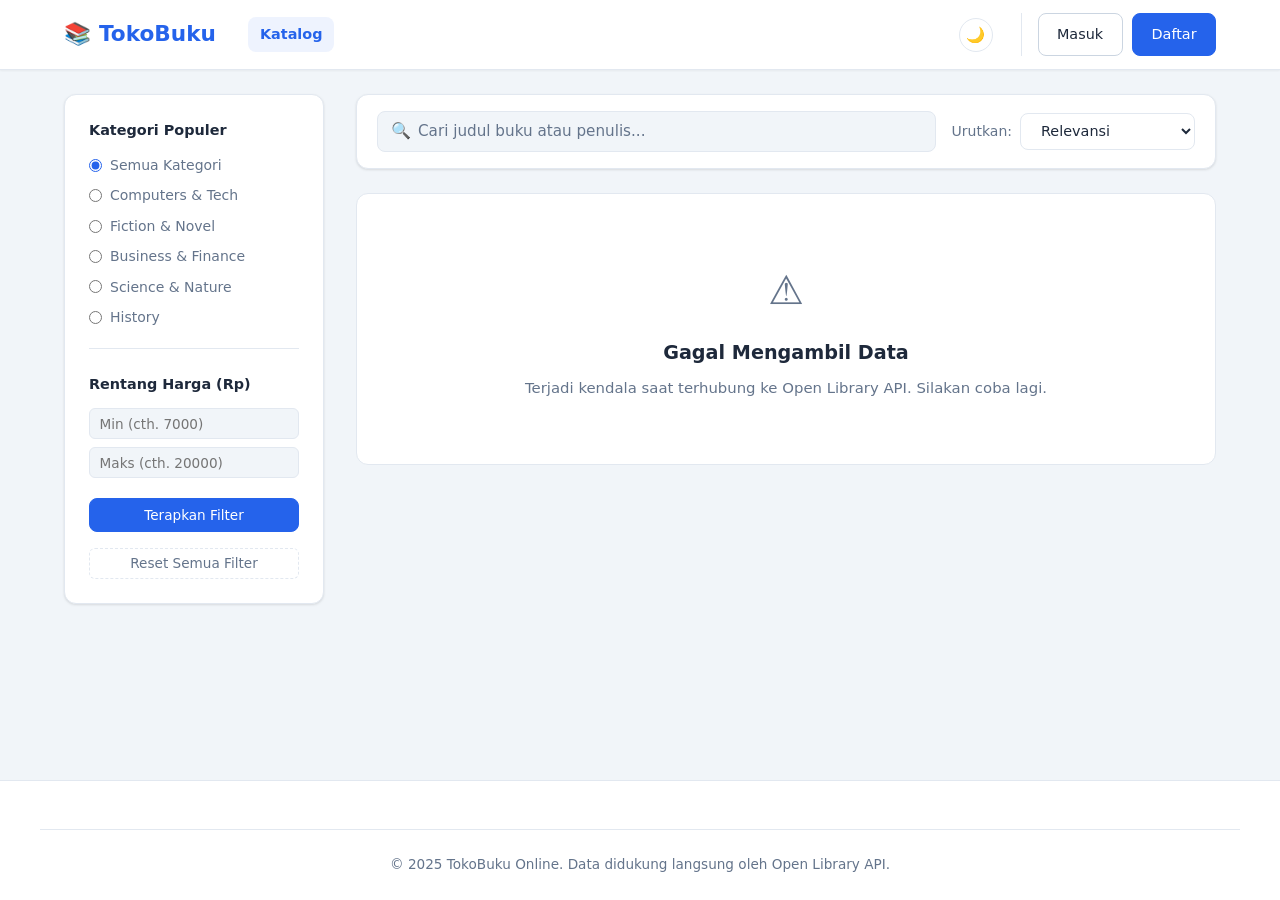
==== commit 274581d4: "memperbarui fitur pencarian" ====
--- a/index.html
+++ b/index.html
@@ -17,7 +17,6 @@
 
       <nav class="navbar-nav">
         <a href="index.html" class="nav-link active">Katalog</a>
-        <a href="cart.html" class="nav-link">Keranjang</a>
       </nav>
 
       <button id="darkModeToggle" class="btn-dark-toggle" title="Ganti ke Mode Gelap" aria-label="Ganti ke Mode Gelap">🌙</button>
@@ -87,7 +86,7 @@
       <div class="catalog-toolbar">
         <div class="search-box-wrapper">
           <span class="search-icon">🔍</span>
-          <input type="text" id="searchInput" class="search-input" placeholder="Cari judul buku, penulis, atau kata kunci...">
+          <input type="text" id="searchInput" class="search-input" placeholder="Cari judul buku atau penulis...">
         </div>
 
         <div class="sort-wrapper">
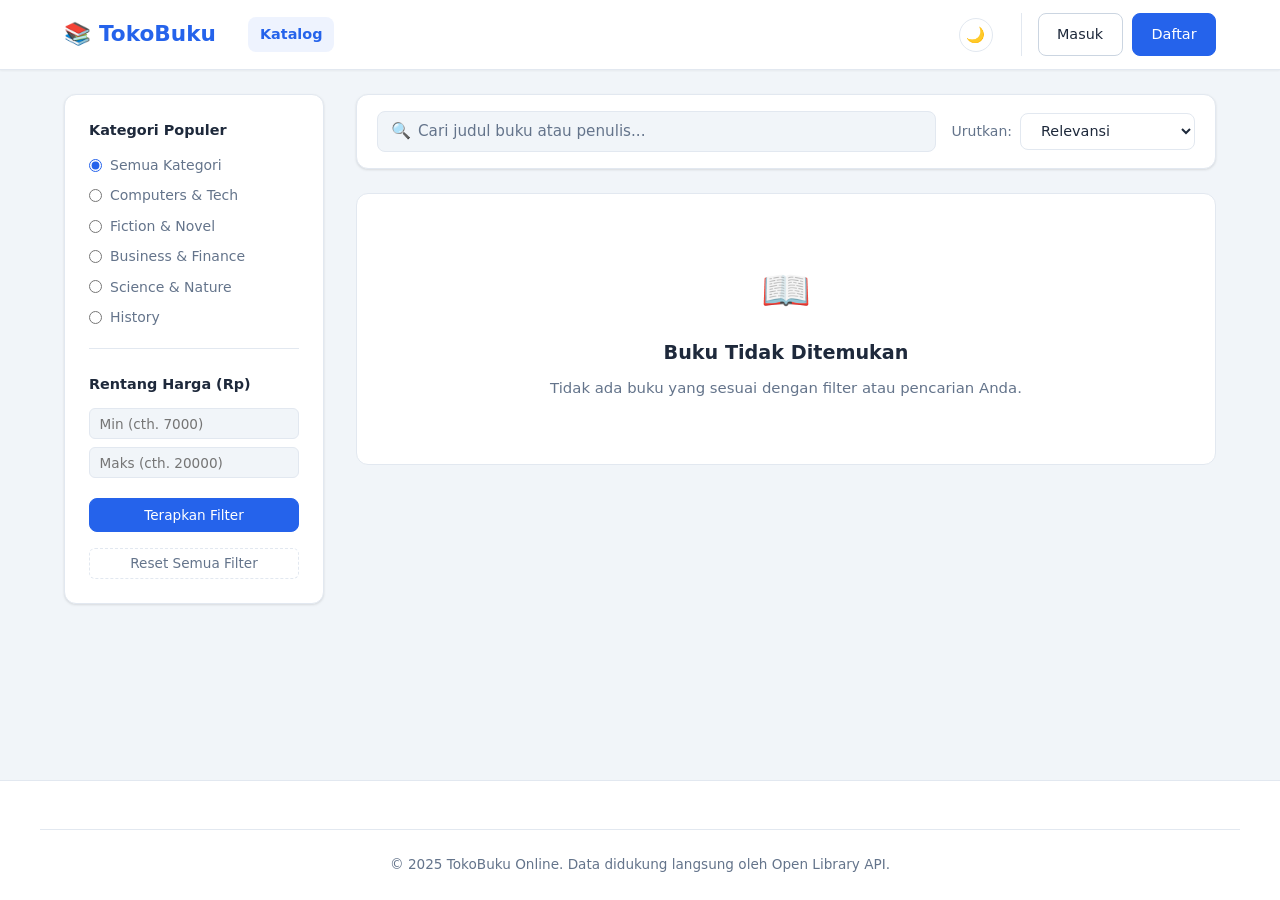
==== commit d53f4644: "menambahkan desain responsive" ====
--- a/index.html
+++ b/index.html
@@ -24,8 +24,12 @@
         <a href="login.html" class="btn btn-outline" id="navLoginBtn">Masuk</a>
         <a href="register.html" class="btn btn-primary" id="navRegisterBtn">Daftar</a>
       </div>
+      <button class="navbar-hamburger" id="navHamburger" aria-label="Buka menu">
+        <span></span><span></span><span></span>
+      </button>
     </div>
   </header>
+  <nav class="navbar-mobile-drawer" id="mobileDrawer" aria-label="Menu Mobile"></nav>
 
   <!-- Main Catalog Content -->
   <main class="container catalog-container">
--- a/css/main.css
+++ b/css/main.css
@@ -377,3 +377,99 @@
 }
 .loading-center .spinner { width: 36px; height: 36px; border-width: 3.5px; }
 .loading-center p { font-size: 0.9rem; color: var(--text-muted); font-weight: 500; margin: 0; }
+
+/* ==========================================================================
+   RESPONSIVE — Tablet (≤1024px) & Mobile (≤767px)
+   ========================================================================== */
+
+/* ---- Navbar: Hamburger Menu ---- */
+.navbar-hamburger {
+  display: none;
+  flex-direction: column;
+  justify-content: center;
+  align-items: center;
+  gap: 5px;
+  width: 36px;
+  height: 36px;
+  background: transparent;
+  border: 1px solid var(--border);
+  border-radius: var(--radius);
+  cursor: pointer;
+  padding: 0;
+  margin-left: 0.5rem;
+  flex-shrink: 0;
+}
+.navbar-hamburger span {
+  display: block;
+  width: 18px;
+  height: 2px;
+  background-color: var(--text);
+  border-radius: 2px;
+  transition: var(--transition);
+}
+.navbar-hamburger.open span:nth-child(1) { transform: translateY(7px) rotate(45deg); }
+.navbar-hamburger.open span:nth-child(2) { opacity: 0; }
+.navbar-hamburger.open span:nth-child(3) { transform: translateY(-7px) rotate(-45deg); }
+
+/* Mobile Nav Drawer */
+.navbar-mobile-drawer {
+  display: none;
+  position: fixed;
+  top: var(--navbar-h);
+  left: 0;
+  right: 0;
+  background-color: var(--surface);
+  border-bottom: 1px solid var(--border);
+  box-shadow: var(--shadow-md);
+  z-index: 999;
+  padding: 1rem 1.5rem 1.5rem;
+  flex-direction: column;
+  gap: 0.5rem;
+}
+.navbar-mobile-drawer.open { display: flex; }
+
+.navbar-mobile-drawer .nav-link {
+  padding: 0.65rem 0.75rem;
+  font-size: 0.95rem;
+  border-radius: var(--radius);
+  display: block;
+}
+
+.navbar-mobile-drawer .mobile-auth-row {
+  display: flex;
+  gap: 0.75rem;
+  margin-top: 0.75rem;
+  padding-top: 0.75rem;
+  border-top: 1px solid var(--border);
+  flex-wrap: wrap;
+}
+.navbar-mobile-drawer .mobile-auth-row .btn { flex: 1; justify-content: center; }
+.navbar-mobile-drawer .mobile-user-info {
+  margin-top: 0.75rem;
+  padding-top: 0.75rem;
+  border-top: 1px solid var(--border);
+  display: flex;
+  align-items: center;
+  justify-content: space-between;
+  flex-wrap: wrap;
+  gap: 0.5rem;
+}
+
+@media (max-width: 767px) {
+  /* Navbar */
+  .navbar-nav    { display: none; }
+  .navbar-user   { display: none; }
+  .navbar-hamburger { display: flex; }
+  .btn-dark-toggle { margin-left: auto; margin-right: 0; }
+
+  /* Container padding */
+  .container { padding-inline: 1rem; }
+
+  /* Footer */
+  .footer-grid { grid-template-columns: 1fr; gap: 1.25rem; }
+  .footer { padding: 2rem 0 1.25rem; }
+}
+
+@media (min-width: 768px) {
+  .navbar-mobile-drawer { display: none !important; }
+}
--- a/css/catalog.css
+++ b/css/catalog.css
@@ -313,7 +313,57 @@
 .book-card-skeleton .sk-btn   { height: 32px; width: 68px; border-radius: var(--radius); }
 
 /* ---- Responsive ---- */
-@media (max-width: 900px) {
-  .catalog-container { grid-template-columns: 1fr; }
-  .catalog-sidebar   { position: static; }
-}
+
+/* Tablet */
+@media (max-width: 1024px) {
+  .catalog-container {
+    grid-template-columns: 220px 1fr;
+    gap: 1.25rem;
+  }
+  .books-grid {
+    grid-template-columns: repeat(auto-fill, minmax(180px, 1fr));
+    gap: 1.25rem;
+  }
+}
+
+/* Mobile */
+@media (max-width: 767px) {
+  .catalog-container {
+    grid-template-columns: 1fr;
+    margin-top: 1rem;
+  }
+  .catalog-sidebar {
+    position: static;
+    padding: 1rem;
+  }
+
+  /* Filter sidebar: tampilkan sebagai accordion horizontal */
+  .filter-section { margin-bottom: 1rem; padding-bottom: 0.75rem; }
+
+  /* Toolbar */
+  .catalog-toolbar {
+    flex-direction: column;
+    align-items: stretch;
+    gap: 0.75rem;
+    padding: 0.85rem 1rem;
+  }
+  .search-box-wrapper { min-width: unset; }
+  .sort-wrapper { justify-content: flex-end; }
+
+  /* Books grid: 2 kolom di HP */
+  .books-grid {
+    grid-template-columns: repeat(2, 1fr);
+    gap: 0.85rem;
+  }
+
+  .book-card-cover-wrap { height: 180px; }
+  .book-card-body { padding: 0.85rem; }
+  .book-card-title { font-size: 0.875rem; }
+  .book-card-price { font-size: 0.9rem; }
+  .book-card-btn  { padding: 0.35rem 0.6rem; font-size: 0.78rem; }
+}
+
+/* Very small phones: 1 kolom */
+@media (max-width: 400px) {
+  .books-grid { grid-template-columns: 1fr; }
+}
